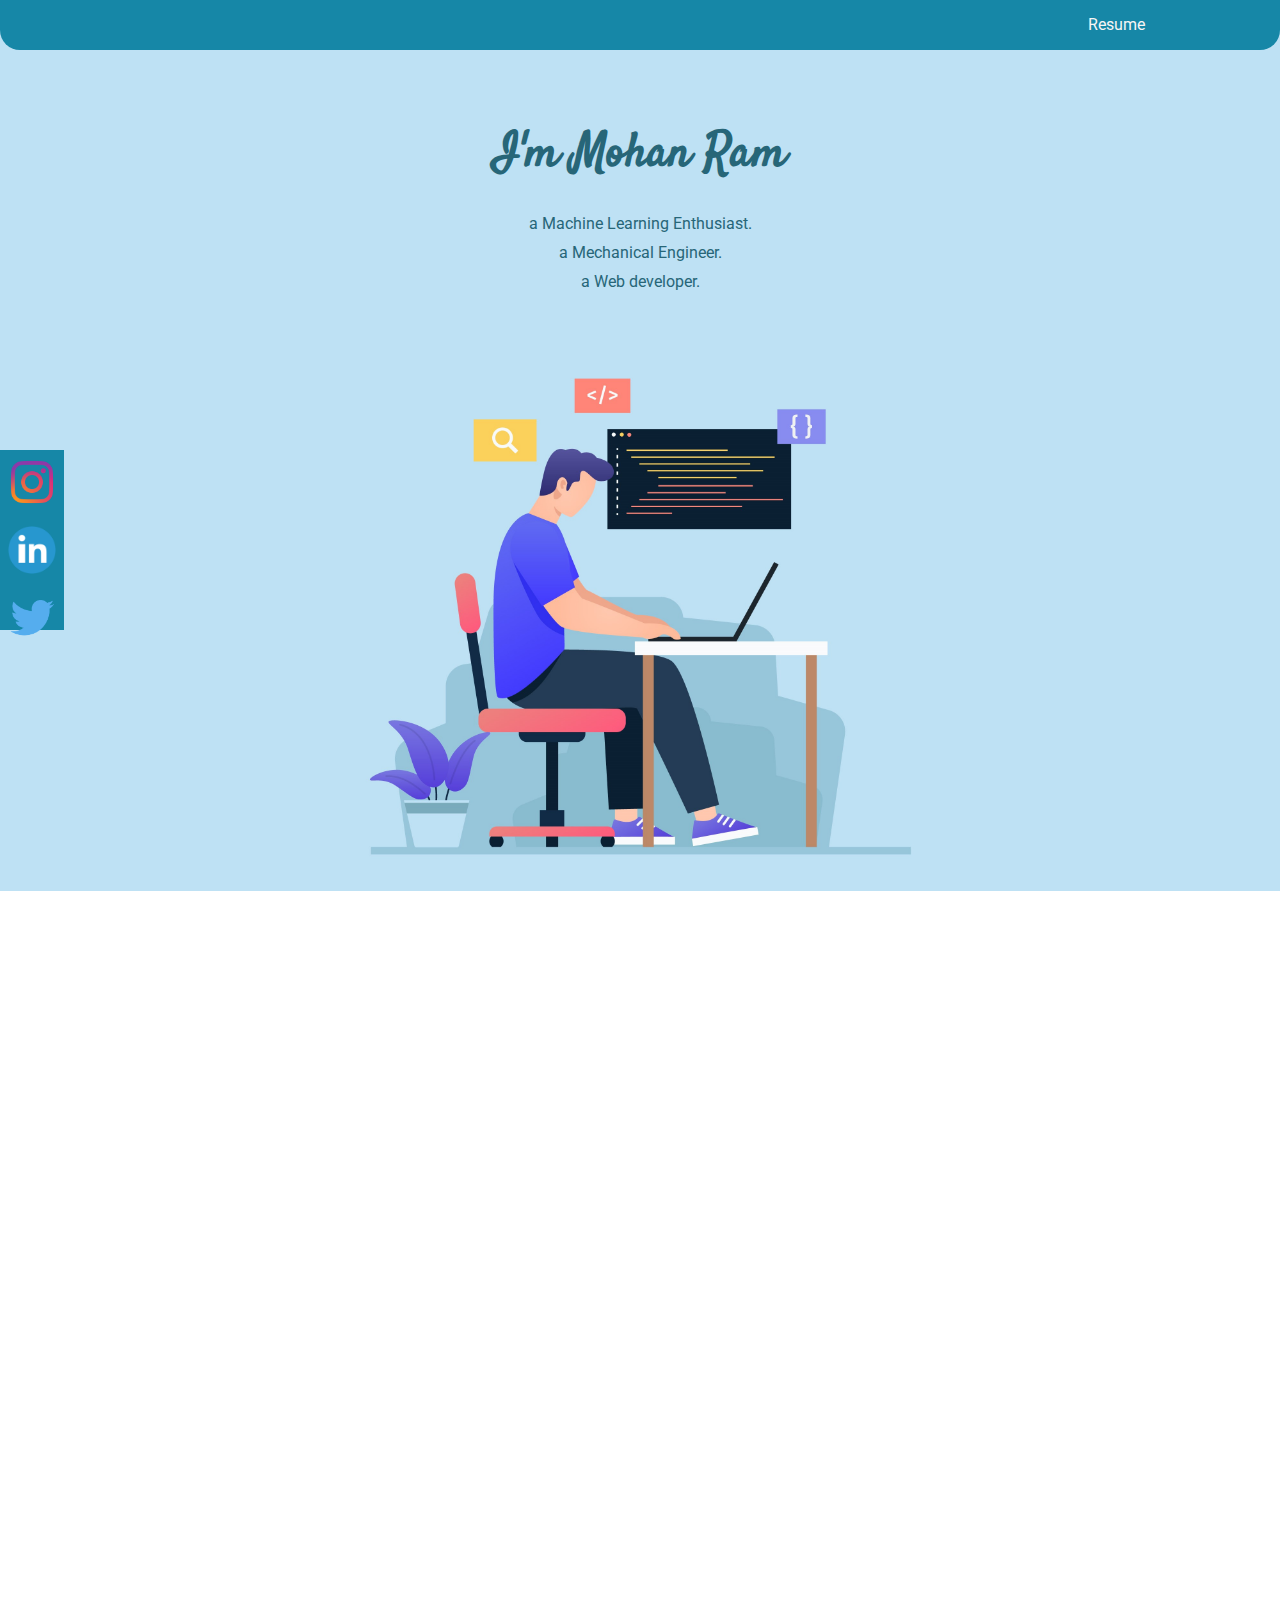
==== index.html @ efb4a90f "1st update" ====
<!DOCTYPE html>
<html>
<head>
	<title>Mohan Ram</title>
	<link rel="stylesheet" type="text/css" href="style.css">
	<link rel="icon"  href="favicon.ico">
	<link href="https://fonts.googleapis.com/css2?family=Pacifico&family=Satisfy&display=swap" rel="stylesheet">
	<link href="https://fonts.googleapis.com/css2?family=Roboto&display=swap" rel="stylesheet">

</head>
<body>
	<div class="topContainer">
		<h1>I'm Mohan Ram</h1>
		<p>a Machine Learning Enthusiast.</p>
		<p>a Mechanical Engineer.</p>
		<p>a Web developer.</p>
		<img class = "backgroundImg"src="bg.jpg">
	</div>
	<!--
	<div class="middleContainer">
		
	</div>
	<div class="bottomContainer">
		
	</div>
	-->
	<div class="navBar">
		<a href="index-cv.html" target="_blank">Resume</a>
	</div>
	<div class="contactBar">
		<a href="https://instagram.com/_mohan.ram?igshid=uyscrolf2gm4" target="_blank"><img src="insta.png"></a>
		<a href="https://www.linkedin.com/in/mohan-ram/" target="_blank"><img src="linkedIn.png"></a>
		<a href="https://twitter.com/_mohan_ram?s=08" target="_blank"><img src="twitter.png"></a>
		
	</div>

</body>
</html>
---- style.css ----
*{
	margin: 0;
}
body{
	font-family: 'Roboto', sans-serif;
	margin-bottom: 1000px;
}

.topContainer{
	background-color: #BEE1F4;
	text-align: center;
	padding-top: 100px;
	position: relative;
	color: #276678;
}
.topContainer p{
	padding:5px;
}
h1{
	font-family: 'Satisfy', cursive;
	font-size: 3em;
	margin: 20px;
	color:#276678;
}
h3{
	font-family: 'Roboto', sans-serif;
	color: #f6f5f5;
	display: inline-block;
}
.middleContainer{
	background-color: red;
	width: 200px;
	height: 200px;
}
.bottomContainer{
	background-color: yellow;
	height: 200px;
	width: 200px;
}
.navBar{
	background-color: #1687a7;
	position: absolute;
	top:0;
	width: 100%;
	height:50px;
	position:fixed;
	border-bottom-left-radius: 20px;
	border-bottom-right-radius: 20px;
}
.navBar a{
	float: right;
	width: 10%;
	position: absolute;
	top:30%;
	right:5%;
	color: #f6f5f5;
	text-decoration: none;
}
a:hover{
	color: #276678;
}
.navBar button{
	margin-top: 20px;
	height: 10px;
	color: #f6f5f5;
	background-color: #1687a7;
	float: right;
	width: 10%;
	font-family: 'Roboto', sans-serif;
	border:0;
	border-bottom-right-radius: 20px;
	border-bottom-left-radius: 20px;
}
.contactBar{
	width:5%;
	height:20%;
	background-color: #1687a7;
	display: block;
	position: absolute;
	left:0;
	top:50%;
	margin: auto;
	position: fixed;
	
}
.contactBar img{
	width: 100%;
}

.backgroundImg{
	width: 50%;
	padding: 0;
}
img:hover{
	background-color: #d3e0ea;
	color: #d3e0ea;
}
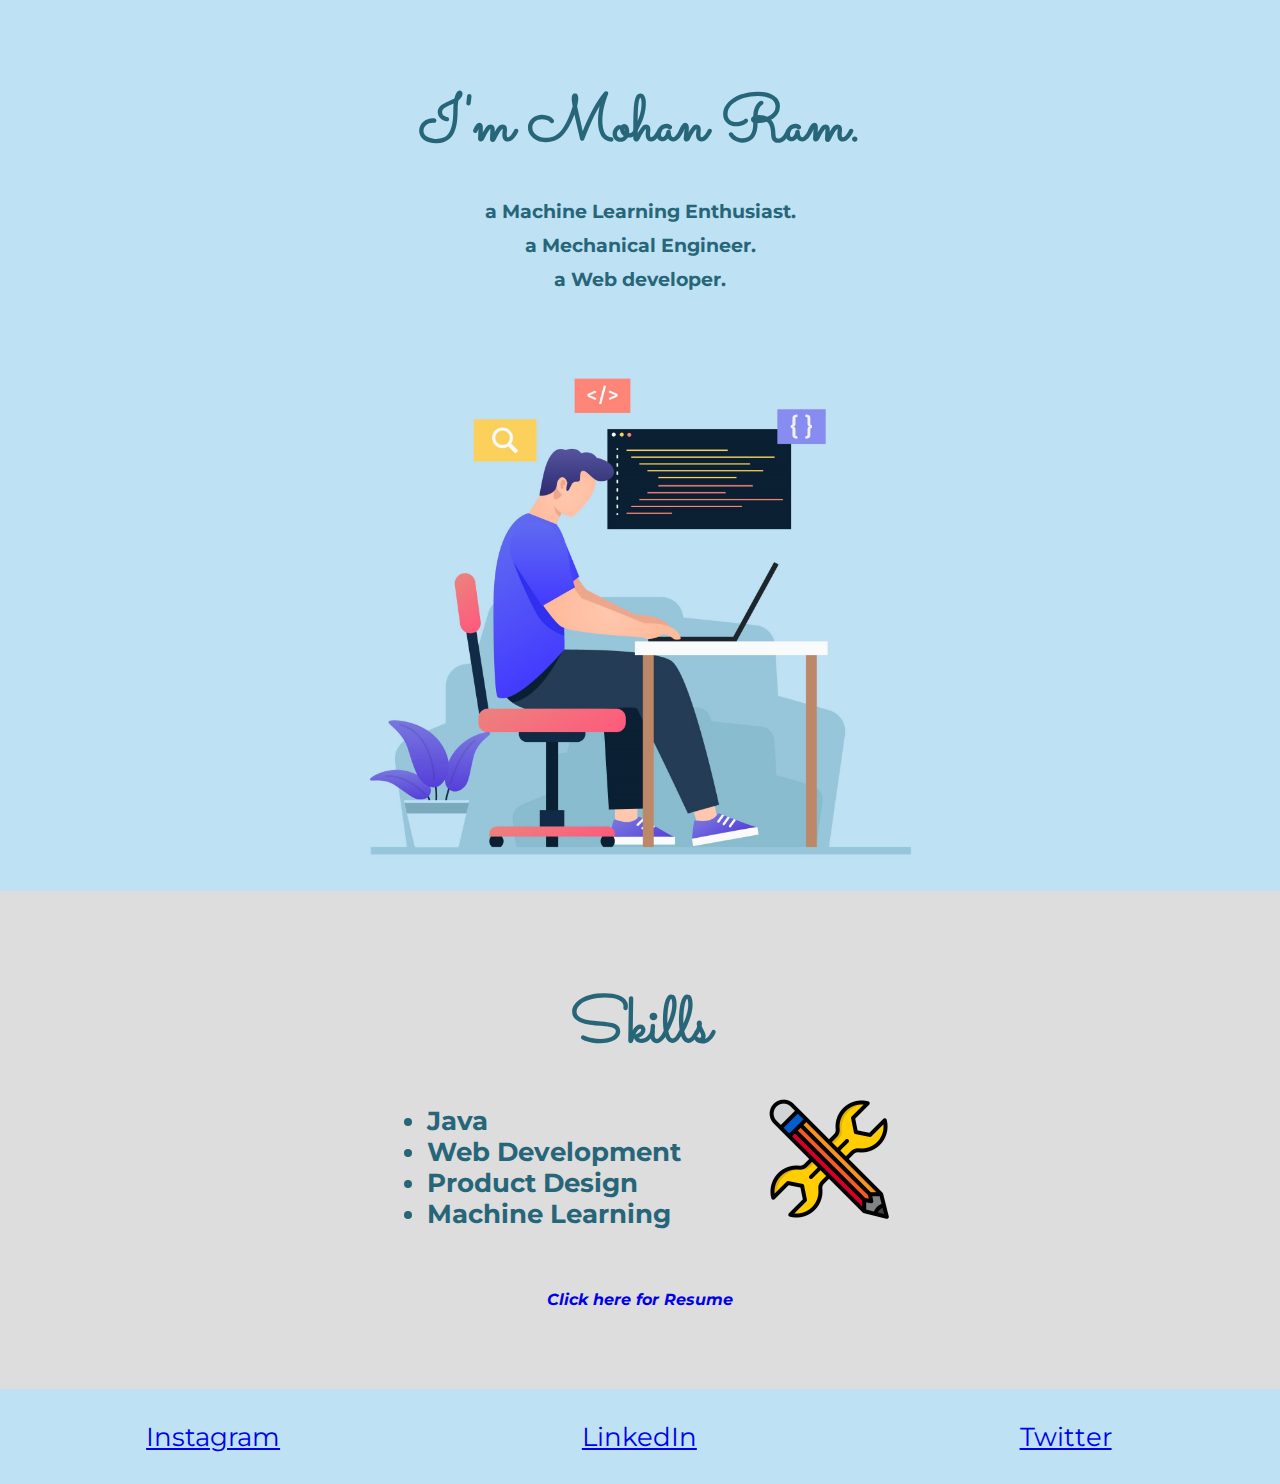
==== commit b74062b5: "Add files via upload" ====
--- a/index.html
+++ b/index.html
@@ -4,35 +4,43 @@
 	<title>Mohan Ram</title>
 	<link rel="stylesheet" type="text/css" href="style.css">
 	<link rel="icon"  href="favicon.ico">
-	<link href="https://fonts.googleapis.com/css2?family=Pacifico&family=Satisfy&display=swap" rel="stylesheet">
-	<link href="https://fonts.googleapis.com/css2?family=Roboto&display=swap" rel="stylesheet">
+	<link href="https://fonts.googleapis.com/css2?family=Sacramento&display=swap" rel="stylesheet">
+	<link href="https://fonts.googleapis.com/css2?family=Montserrat&family=Sacramento&display=swap" rel="stylesheet">
 
 </head>
-<body>
-	<div class="topContainer">
-		<h1>I'm Mohan Ram</h1>
+<body >
+	<div class= "topContainer" >
+		<h1>I'm Mohan Ram.</h1>
 		<p>a Machine Learning Enthusiast.</p>
 		<p>a Mechanical Engineer.</p>
 		<p>a Web developer.</p>
 		<img class = "backgroundImg"src="bg.jpg">
 	</div>
-	<!--
-	<div class="middleContainer">
+	<div class="middle">
+		<h1>Skills</h1>
+		<ul>
+			<li>Java</li>
+			<li>Web Development</li>
+			<li>Product Design</li>
+			<li>Machine Learning</li>
+		</ul>
+		<img src="tools.png">
+		<a href="index-cv.html"><span>Click here for Resume</span></a>
 		
 	</div>
-	<div class="bottomContainer">
-		
-	</div>
-	-->
-	<div class="navBar">
-		<a href="index-cv.html" target="_blank">Resume</a>
-	</div>
-	<div class="contactBar">
-		<a href="https://instagram.com/_mohan.ram?igshid=uyscrolf2gm4" target="_blank"><img src="insta.png"></a>
-		<a href="https://www.linkedin.com/in/mohan-ram/" target="_blank"><img src="linkedIn.png"></a>
-		<a href="https://twitter.com/_mohan_ram?s=08" target="_blank"><img src="twitter.png"></a>
+	<div class="bottom">
+		<div>
+			<a href="https://instagram.com/_mohan.ram?igshid=uyscrolf2gm4" target="_blank">Instagram</a>
+		</div>
+		<div>
+			<a href="https://www.linkedin.com/in/mohan-ram/" target="_blank">LinkedIn</a>
+		</div>
+		<div>
+			<a href="https://twitter.com/_mohan_ram?s=08" target="_blank">Twitter</a>
+		</div>
 		
 	</div>
 
+
 </body>
 </html>--- a/style.css
+++ b/style.css
@@ -2,97 +2,99 @@
 	margin: 0;
 }
 body{
-	font-family: 'Roboto', sans-serif;
-	margin-bottom: 1000px;
+	font-family: 'Montserrat', sans-serif;
+	text-align: center;
+	
+	
 }
 
 .topContainer{
 	background-color: #BEE1F4;
 	text-align: center;
-	padding-top: 100px;
+	padding-top: 60px;
 	position: relative;
 	color: #276678;
+	width: 100%;
+	height: 100%;
 }
 .topContainer p{
 	padding:5px;
+	font-weight: bold;
+	font-size: 1.5vw;
 }
-h1{
-	font-family: 'Satisfy', cursive;
-	font-size: 3em;
-	margin: 20px;
-	color:#276678;
-}
-h3{
-	font-family: 'Roboto', sans-serif;
-	color: #f6f5f5;
-	display: inline-block;
-}
-.middleContainer{
-	background-color: red;
-	width: 200px;
-	height: 200px;
-}
-.bottomContainer{
-	background-color: yellow;
-	height: 200px;
-	width: 200px;
-}
-.navBar{
-	background-color: #1687a7;
-	position: absolute;
-	top:0;
-	width: 100%;
-	height:50px;
-	position:fixed;
-	border-bottom-left-radius: 20px;
-	border-bottom-right-radius: 20px;
-}
-.navBar a{
-	float: right;
-	width: 10%;
-	position: absolute;
-	top:30%;
-	right:5%;
-	color: #f6f5f5;
-	text-decoration: none;
-}
-a:hover{
-	color: #276678;
-}
-.navBar button{
-	margin-top: 20px;
-	height: 10px;
-	color: #f6f5f5;
-	background-color: #1687a7;
-	float: right;
-	width: 10%;
-	font-family: 'Roboto', sans-serif;
-	border:0;
-	border-bottom-right-radius: 20px;
-	border-bottom-left-radius: 20px;
-}
-.contactBar{
-	width:5%;
-	height:20%;
-	background-color: #1687a7;
-	display: block;
-	position: absolute;
-	left:0;
-	top:50%;
-	margin: auto;
-	position: fixed;
-	
-}
-.contactBar img{
-	width: 100%;
-}
-
 .backgroundImg{
 	width: 50%;
 	padding: 0;
+	margin: 0,auto,0,auto;
 }
-img:hover{
-	background-color: #d3e0ea;
-	color: #d3e0ea;
+h1{
+	font-family: 'Sacramento', cursive;
+	font-size: 5vw;
+	margin: 20px;
+	color:#276678;
+	font-weight: bold;
+}
+h3{
+	font-family: 'Montserrat', sans-serif;
+	color: #f6f5f5;
+	display: inline-block;
+	font-size: 5vw
 }
 
+
+.middle{
+	background-color: #dddddd;
+	padding-top: 70px;
+	position: relative;
+	color: #276678;
+	width: 100%;
+
+	
+}
+.middle ul{
+	display: inline-block;
+	text-align: left;
+	font-size: 2vw;
+	margin-right: 5rem;
+	margin-bottom: 10rem;
+	margin-top: 0rem;
+	font-weight: bold;
+	
+
+}
+.middle img{
+	width: 10%;
+	height: auto;
+}
+
+.middle span{
+	display: block;
+	text-align: center;
+	font-style: italic;
+	font-weight: bolder;
+	position: absolute;
+	top: 80%;
+	width: 100%;
+	
+	
+	
+}
+.bottom{
+	background-color: #BEE1F4;
+	height: auto;
+	width: 100%;
+	position: absolute;
+}
+.bottom div{
+	font-size: 2vw;
+
+	color: #276678;
+	float: left;
+	width: 33.3%;
+	padding: 2rem;
+	box-sizing: border-box;
+}
+a:hover{
+	color: #ff75a0;
+}
+
